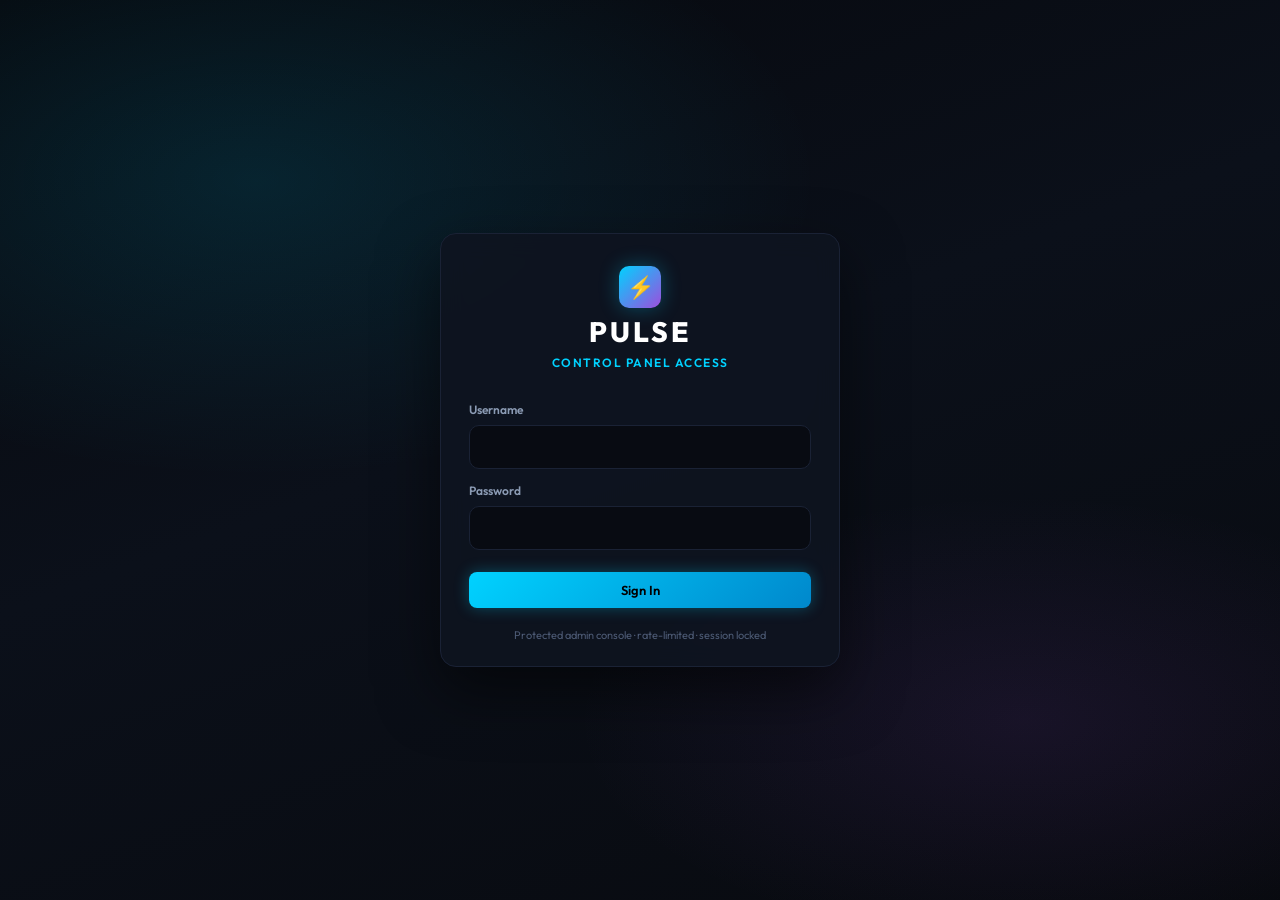
==== frontend/index.html @ a9aad453 "Ready control panel for Vercel deploy with hardened security and 1.0.0 channel. Add signed Supabase " ====
<!DOCTYPE html>
<html lang="en">
<head>
  <meta charset="UTF-8">
  <meta name="viewport" content="width=device-width, initial-scale=1.0">
  <title>Pulse Optimizer — Control Panel & Update Hub</title>
  <link rel="stylesheet" href="style.css">
  <link rel="preconnect" href="https://fonts.googleapis.com">
  <link rel="preconnect" href="https://fonts.gstatic.com" crossorigin>
  <link href="https://fonts.googleapis.com/css2?family=JetBrains+Mono:wght@400;600;700&family=Outfit:wght@300;400;500;600;700;800&display=swap" rel="stylesheet">
</head>
<body>
  <!-- Login Gate (shown until admin session is valid) -->
  <div id="login-screen" class="login-screen" aria-live="polite">
    <div class="login-backdrop"></div>
    <form id="login-form" class="login-card" autocomplete="off">
      <div class="login-brand">
        <div class="logo-icon">⚡</div>
        <h1>PULSE</h1>
        <p>Control Panel Access</p>
      </div>
      <label class="login-label" for="login-username">Username</label>
      <input id="login-username" class="login-input" type="text" name="username" autocomplete="username" spellcheck="false" required>
      <label class="login-label" for="login-password">Password</label>
      <input id="login-password" class="login-input" type="password" name="password" autocomplete="current-password" required>
      <p id="login-error" class="login-error" hidden></p>
      <button id="login-submit" class="btn btn-primary login-submit" type="submit">Sign In</button>
      <p class="login-hint">Protected admin console · rate-limited · session locked</p>
    </form>
  </div>

  <!-- Global storage warning — sits above the entire authenticated app -->
  <div id="storage-alert-banner" class="storage-alert-banner" hidden role="alert">
    <div class="storage-alert-inner">
      <div class="storage-alert-copy">
        <strong id="storage-alert-title">Release storage warning</strong>
        <span id="storage-alert-message">Past builds are filling the releases bucket.</span>
      </div>
      <div class="storage-alert-meter">
        <div class="storage-alert-meter-track">
          <div id="storage-alert-meter-fill" class="storage-alert-meter-fill"></div>
        </div>
        <span id="storage-alert-meter-label" class="storage-alert-meter-label">0%</span>
      </div>
      <div class="storage-alert-actions">
        <button type="button" class="btn btn-small btn-secondary" id="btn-storage-goto">Manage Releases</button>
        <button type="button" class="btn btn-small btn-danger" id="btn-storage-purge">Purge Old Builds</button>
        <button type="button" class="btn btn-tiny storage-alert-dismiss" id="btn-storage-dismiss" aria-label="Dismiss">✕</button>
      </div>
    </div>
  </div>

  <div id="app-root" class="app-container" hidden>
    <!-- Sidebar Navigation -->
    <aside class="sidebar">
      <div class="brand">
        <div class="logo-icon">⚡</div>
        <div class="brand-text">
          <h2>PULSE</h2>
          <span>CONTROL PANEL</span>
        </div>
      </div>

      <nav class="nav-menu">
        <a href="#dashboard" class="nav-item active" data-tab="dashboard">
          <span class="nav-icon">📊</span> Overview
        </a>
        <a href="#publisher" class="nav-item" data-tab="publisher">
          <span class="nav-icon">🚀</span> Release & Updates
        </a>
        <a href="#maintenance" class="nav-item" data-tab="maintenance">
          <span class="nav-icon">🛡️</span> Tweak Maintenance
        </a>
        <a href="#users" class="nav-item" data-tab="users">
          <span class="nav-icon">🔑</span> Users & Key Licenses
        </a>
        <a href="#config-editor" class="nav-item" data-tab="config-editor">
          <span class="nav-icon">🔧</span> Raw Config & API
        </a>
      </nav>

      <div class="sidebar-footer">
        <div class="status-indicator">
          <span class="dot pulse-green"></span>
          <span class="status-text" id="server-status-text">Checking server…</span>
        </div>
        <div class="api-target">
          <code>GET /api/health</code>
        </div>
        <button id="btn-logout" class="btn btn-secondary btn-logout" type="button">Sign Out</button>
      </div>
    </aside>

    <!-- Main Content Area -->
    <main class="main-content">
      <!-- Top Header -->
      <header class="top-header">
        <div class="header-title">
          <h1 id="page-title">Admin Dashboard</h1>
          <p class="subtitle">Global application orchestrator, update distribution hub & tweak kill-switch manager</p>
        </div>
        <div class="header-actions">
          <button id="btn-refresh" class="btn btn-secondary">
            <span class="btn-icon">🔄</span> Sync Live Data
          </button>
          <div class="version-pill" id="live-version-pill">
            <span class="pill-dot"></span>
            <span class="pill-text">v1.0.0 Live</span>
          </div>
        </div>
      </header>

      <!-- TAB: DASHBOARD OVERVIEW -->
      <section id="tab-dashboard" class="tab-pane active">
        <div class="metrics-grid">
          <div class="metric-card">
            <div class="metric-header">
              <span class="metric-label">CURRENT PRODUCTION VERSION</span>
              <span class="metric-icon">🏷️</span>
            </div>
            <div class="metric-value text-cyan" id="metric-version">v1.0.0</div>
            <div class="metric-sub" id="metric-date">Released: Today</div>
          </div>

          <div class="metric-card">
            <div class="metric-header">
              <span class="metric-label">TWEAKS UNDER MAINTENANCE</span>
              <span class="metric-icon">⚠️</span>
            </div>
            <div class="metric-value text-amber" id="metric-maintenance">0 Locked</div>
            <div class="metric-sub">Across all connected clients</div>
          </div>

          <div class="metric-card">
            <div class="metric-header">
              <span class="metric-label">PACKAGED BINARIES</span>
              <span class="metric-icon">📦</span>
            </div>
            <div class="metric-value text-purple" id="metric-releases">0 Builds</div>
            <div class="metric-sub">Stored in /public/downloads/</div>
          </div>

          <div class="metric-card">
            <div class="metric-header">
              <span class="metric-label">INTEGRITY HASH (SHA-256)</span>
              <span class="metric-icon">🔒</span>
            </div>
            <div class="metric-value-hash" id="metric-sha256">None Published</div>
            <div class="metric-sub">Automated 5s verification check</div>
          </div>
        </div>

        <div class="dashboard-sections-grid">
          <!-- Quick Status & Quick Tweak Panel -->
          <div class="panel-card">
            <div class="panel-header">
              <h3>⚡ Quick Maintenance Summary</h3>
              <button class="btn btn-small" onclick="switchTab('maintenance')">Manage All</button>
            </div>
            <div id="quick-maintenance-list" class="quick-list">
              <div class="empty-state">All tweaks are currently active and available to clients.</div>
            </div>
          </div>

          <!-- Active Release Notes Preview -->
          <div class="panel-card">
            <div class="panel-header">
              <h3>📝 Live Client Release Notes</h3>
              <button class="btn btn-small" onclick="switchTab('publisher')">Deploy Update</button>
            </div>
            <div class="changelog-preview" id="dashboard-changelog-preview">
              Loading changelog...
            </div>
          </div>
        </div>
      </section>

      <!-- TAB: RELEASE & UPDATES -->
      <section id="tab-publisher" class="tab-pane">
        <!-- Live channel + storage -->
        <div class="publisher-overview">
          <div class="panel-card live-channel-card">
            <div class="panel-header">
              <div>
                <h2>Live Update Channel</h2>
                <p class="subtitle">What desktop clients receive from <code>GET /api/config</code></p>
              </div>
              <span class="badge badge-green" id="live-channel-badge">LIVE</span>
            </div>
            <div class="live-channel-grid">
              <div class="live-stat">
                <span class="live-stat-label">Version</span>
                <span class="live-stat-value" id="pub-live-version">—</span>
              </div>
              <div class="live-stat">
                <span class="live-stat-label">Released</span>
                <span class="live-stat-value" id="pub-live-date">—</span>
              </div>
              <div class="live-stat">
                <span class="live-stat-label">Package Size</span>
                <span class="live-stat-value" id="pub-live-size">—</span>
              </div>
              <div class="live-stat">
                <span class="live-stat-label">Mandatory</span>
                <span class="live-stat-value" id="pub-live-mandatory">Yes</span>
              </div>
            </div>
            <div class="live-channel-meta">
              <div class="meta-row"><span>SHA-256</span><code id="pub-live-sha">—</code></div>
              <div class="meta-row"><span>Download URL</span><code id="pub-live-url">—</code></div>
            </div>
            <div class="live-changelog-box">
              <span class="live-stat-label">Live Changelog</span>
              <pre id="pub-live-changelog">No release published yet.</pre>
            </div>
          </div>

          <div class="panel-card storage-card">
            <div class="panel-header">
              <div>
                <h2>Release Storage</h2>
                <p class="subtitle">Past versions in the <code>releases</code> bucket</p>
              </div>
              <span class="badge" id="storage-level-badge">OK</span>
            </div>
            <div class="storage-usage-block">
              <div class="storage-usage-top">
                <strong id="storage-usage-human">0 B</strong>
                <span id="storage-usage-cap">of 500 MB</span>
              </div>
              <div class="storage-bar-track">
                <div id="storage-bar-fill" class="storage-bar-fill"></div>
              </div>
              <div class="storage-usage-foot">
                <span id="storage-file-count">0 builds</span>
                <span id="storage-percent">0% used</span>
              </div>
            </div>
            <p class="storage-hint" id="storage-hint-text">Keep a few prior builds for rollback. Purge when the meter turns amber.</p>
            <div class="storage-settings" id="storage-settings-panel">
              <button type="button" class="storage-settings-toggle" id="btn-toggle-storage-settings" aria-expanded="true">
                <span>Bucket capacity & alerts</span>
                <span class="storage-settings-chevron" id="storage-settings-chevron">▾</span>
              </button>
              <div class="storage-settings-body" id="storage-settings-body">
                <div class="storage-settings-grid">
                  <label>
                    Bucket size (MB)
                    <input type="number" id="storage-cap-mb" class="input-text" min="1" step="1" value="500">
                  </label>
                  <label>
                    Warn at (MB)
                    <input type="number" id="storage-warn-mb" class="input-text" min="1" step="1" value="400">
                  </label>
                  <label>
                    Critical at (MB)
                    <input type="number" id="storage-crit-mb" class="input-text" min="1" step="1" value="480">
                  </label>
                  <label>
                    Warn at # builds
                    <input type="number" id="storage-warn-count" class="input-text" min="1" step="1" value="8">
                  </label>
                  <label>
                    Critical at # builds
                    <input type="number" id="storage-crit-count" class="input-text" min="1" step="1" value="12">
                  </label>
                </div>
                <button type="button" class="btn btn-primary btn-small" id="btn-save-storage-settings">Save Capacity</button>
              </div>
              <div class="storage-settings-summary" id="storage-settings-summary" hidden>
                <span id="storage-settings-summary-text">500 MB bucket</span>
                <button type="button" class="btn btn-tiny btn-secondary" id="btn-edit-storage-settings">Edit</button>
              </div>
            </div>
            <div class="storage-actions">
              <button type="button" class="btn btn-secondary btn-small" id="btn-refresh-releases">Refresh</button>
              <button type="button" class="btn btn-danger btn-small" id="btn-purge-keep3">Purge (keep 3)</button>
            </div>
          </div>
        </div>

        <div class="panel-card">
          <div class="panel-header">
            <div>
              <h2>Deploy New Binary Update</h2>
              <p class="subtitle">Drop a compiled <code>.exe</code> to publish an update notice to all running desktop clients.</p>
            </div>
          </div>

          <form id="upload-form" class="publisher-form">
            <div class="drop-zone" id="drop-zone">
              <input type="file" id="file-input" name="file" accept=".exe" class="file-input-hidden">
              <div class="drop-zone-content">
                <div class="drop-icon">📥</div>
                <h3>Drag & Drop <code>PulseHardwareMonitor.exe</code> here</h3>
                <p>or click to browse your file system</p>
                <div class="file-details" id="file-details" style="display: none;">
                  <span class="badge badge-file" id="selected-file-name">file.exe</span>
                  <span class="file-size" id="selected-file-size">0 MB</span>
                </div>
              </div>
            </div>

            <div class="hash-calc-container" id="hash-preview-container" style="display: none;">
              <div class="hash-header">
                <span>Computed SHA-256 Checksum</span>
                <span id="hash-status-badge" class="badge badge-green">Ready</span>
              </div>
              <code id="calculated-sha256">Computing...</code>
            </div>

            <div class="form-row">
              <div class="form-group flex-1">
                <label for="version-input">Target Version (SemVer)</label>
                <input type="text" id="version-input" name="version" placeholder="e.g. 1.0.0" class="input-text" required>
                <small class="form-hint">Must be higher than client version (live: <span id="current-version-hint">1.0.0</span>) to trigger update prompts.</small>
              </div>
              <div class="form-group" style="min-width:180px;">
                <label for="mandatory-input">Update Policy</label>
                <select id="mandatory-input" name="mandatory" class="input-text">
                  <option value="true" selected>Mandatory (block app)</option>
                  <option value="false">Optional (prompt only)</option>
                </select>
              </div>
            </div>

            <div class="form-group">
              <div class="changelog-header-row">
                <label for="changelog-input">Release Changelog / Patch Notes</label>
                <div class="quick-format-btns">
                  <button type="button" class="btn btn-tiny" onclick="insertBullet('- ')">+ Bullet</button>
                  <button type="button" class="btn btn-tiny" onclick="insertSection('Added')">+ Added</button>
                  <button type="button" class="btn btn-tiny" onclick="insertSection('Improved')">+ Improved</button>
                  <button type="button" class="btn btn-tiny" onclick="insertSection('Fixed')">+ Fixed</button>
                  <button type="button" class="btn btn-tiny" onclick="insertSection('Notes')">+ Notes</button>
                </div>
              </div>
              <div class="changelog-template-row">
                <select id="changelog-template" class="input-text changelog-template-select">
                  <option value="">Choose a template...</option>
                  <option value="patch">Standard Patch Notes</option>
                  <option value="initial">Initial Release</option>
                  <option value="hotfix">Hotfix</option>
                  <option value="performance">Performance Update</option>
                  <option value="feature">Feature Drop</option>
                  <option value="security">Security Update</option>
                  <option value="maintenance">Maintenance / Polish</option>
                  <option value="ui">UI / Visual Refresh</option>
                  <option value="monitoring">Monitoring / Disk Health</option>
                  <option value="optimizer">Optimizer Suite</option>
                  <option value="auth">Auth / Licensing</option>
                  <option value="updater">Updater / Cloud Channel</option>
                </select>
                <button type="button" class="btn btn-secondary btn-tiny" onclick="insertTemplate()">Insert Template</button>
              </div>
              <textarea id="changelog-input" name="changelog" rows="10" class="textarea changelog-textarea" placeholder="- Added something useful&#10;- Improved stability&#10;- Fixed a reported bug" required maxlength="4000"></textarea>
              <div class="changelog-meta-row">
                <span class="form-hint">Use plain text bullets. Avoid emoji / markdown headings — the desktop app strips them for clean rendering.</span>
                <span id="changelog-char-count" class="changelog-char-count">0 / 4000</span>
              </div>
              <div class="changelog-live-preview" id="changelog-live-preview">Preview will appear here…</div>
            </div>

            <div class="form-actions">
              <button type="submit" id="btn-publish" class="btn btn-primary btn-large">
                <span class="btn-icon">🚀</span> Publish & Broadcast Update
              </button>
            </div>
          </form>
        </div>

        <div class="panel-card">
          <div class="panel-header">
            <div>
              <h2>Release History & Rollback</h2>
              <p class="subtitle">Roll any prior build back to live. Deleting a build frees bucket space.</p>
            </div>
          </div>
          <div class="table-wrap">
            <table class="data-table" id="releases-table">
              <thead>
                <tr>
                  <th>Version</th>
                  <th>Date</th>
                  <th>Size</th>
                  <th>SHA-256</th>
                  <th>Status</th>
                  <th>Actions</th>
                </tr>
              </thead>
              <tbody id="releases-tbody">
                <tr><td colspan="6" class="empty-state">No releases yet — publish your first build above.</td></tr>
              </tbody>
            </table>
          </div>
        </div>
      </section>

      <!-- TAB: TWEAK MAINTENANCE KILL-SWITCHES -->
      <section id="tab-maintenance" class="tab-pane">
        <div class="panel-card">
          <div class="panel-header">
            <div>
              <h2>🛡️ Remote Optimization Kill-Switches</h2>
              <p class="subtitle">Disabling a tweak instantly locks it on desktop clients, greys out the switch, and displays <code>⚠️ UNDER MAINTENANCE</code>.</p>
            </div>
            <div class="maintenance-actions">
              <button class="btn btn-secondary btn-small" id="btn-enable-all">Enable All</button>
              <button class="btn btn-danger btn-small" id="btn-lock-all">Lock All</button>
            </div>
          </div>

          <div class="tweaks-grid" id="tweaks-grid">
            <!-- Dynamically populated by app.js -->
          </div>
        </div>
      </section>

      <!-- TAB: USERS & KEY LICENSES -->
      <section id="tab-users" class="tab-pane">
        <div class="panel-card">
          <div class="panel-header">
            <div>
              <h2>🔑 Product Key Generator & User License Manager</h2>
              <p class="subtitle">Generate keys, track HWID locks, extend subscriptions, freeze keys, and audit live user activity logs.</p>
            </div>
          </div>

          <div class="form-row">
            <div class="form-group flex-1">
              <label for="key-duration-select">Key Subscription Duration</label>
              <select id="key-duration-select" class="input-text">
                <option value="1">1 Day (24 Hours Trial)</option>
                <option value="7">7 Days (Weekly Pass)</option>
                <option value="30" selected>30 Days (Monthly Pass)</option>
                <option value="365">365 Days (Annual VIP)</option>
                <option value="0">Lifetime (Infinite Access)</option>
              </select>
            </div>
            <div class="form-group" style="display:flex;align-items:flex-end;">
              <button id="btn-generate-key" class="btn btn-primary btn-large">
                <span class="btn-icon">🔑</span> Generate Product Key
              </button>
            </div>
          </div>

          <div class="hash-calc-container" id="generated-key-container" style="display: none;">
            <div class="hash-header">
              <span>🎉 Newly Generated Key (Unactivated until user redeems in app):</span>
              <span class="badge badge-green">Ready for User</span>
            </div>
            <code id="generated-key-display" style="font-size:16px;font-weight:bold;">PULSE-XXXX-XXXX-XXXX</code>
          </div>

          <h3 style="margin-top:24px;margin-bottom:12px;color:#fff;">Registered User Profiles & Keys</h3>
          <div class="quick-list" id="users-table-container">
            <div class="empty-state">No keys or user activations recorded yet.</div>
          </div>
        </div>
      </section>

      <!-- TAB: RAW CONFIG & API -->
      <section id="tab-config-editor" class="tab-pane">
        <div class="panel-card">
          <div class="panel-header">
            <div>
              <h2>🔧 Raw Configuration & REST API Endpoint</h2>
              <p class="subtitle">Live response served to desktop clients querying <code>GET /api/config</code></p>
            </div>
            <button id="btn-save-raw" class="btn btn-primary btn-small">💾 Save Raw JSON</button>
          </div>

          <div class="code-editor-wrapper">
            <textarea id="raw-json-editor" class="code-editor" spellcheck="false"></textarea>
          </div>
        </div>
      </section>
    </main>
  </div>

  <!-- Toast notification element -->
  <div id="toast" class="toast">Action completed successfully</div>

  <script src="app.js"></script>
</body>
</html>
---- frontend/style.css ----
:root {
  --bg-main: #080a0f;
  --bg-sidebar: #0b0e15;
  --bg-card: #0f1420;
  --bg-card-hover: #151b2a;
  --bg-input: #080b12;
  --border-color: #1a2235;
  --border-active: #2a3754;
  
  --color-cyan: #00d2ff;
  --color-purple: #9d4edd;
  --color-green: #06d6a0;
  --color-amber: #ffb703;
  --color-red: #ef476f;
  
  --text-main: #e2e8f0;
  --text-muted: #8b9bb4;
  --text-dim: #4d5b75;

  --font-main: 'Outfit', -apple-system, BlinkMacSystemFont, sans-serif;
  --font-mono: 'JetBrains Mono', monospace;
}

* {
  box-sizing: border-box;
  margin: 0;
  padding: 0;
}

body {
  background-color: var(--bg-main);
  color: var(--text-main);
  font-family: var(--font-main);
  min-height: 100vh;
  overflow-x: hidden;
  display: flex;
}

.app-container {
  display: flex;
  width: 100vw;
  min-height: 100vh;
}

/* Sidebar */
.sidebar {
  width: 260px;
  background-color: var(--bg-sidebar);
  border-right: 1px solid var(--border-color);
  display: flex;
  flex-direction: column;
  padding: 24px 16px;
  flex-shrink: 0;
}

.brand {
  display: flex;
  align-items: center;
  gap: 12px;
  padding-bottom: 24px;
  margin-bottom: 24px;
  border-bottom: 1px solid var(--border-color);
}

.logo-icon {
  width: 42px;
  height: 42px;
  background: linear-gradient(135deg, var(--color-cyan), var(--color-purple));
  border-radius: 10px;
  display: flex;
  align-items: center;
  justify-content: center;
  font-size: 22px;
  box-shadow: 0 0 20px rgba(0, 210, 255, 0.3);
}

.brand-text h2 {
  font-size: 20px;
  font-weight: 800;
  letter-spacing: 1px;
  color: #ffffff;
}

.brand-text span {
  font-size: 11px;
  color: var(--color-cyan);
  font-weight: 600;
  letter-spacing: 2px;
}

.nav-menu {
  display: flex;
  flex-direction: column;
  gap: 8px;
  flex: 1;
}

.nav-item {
  display: flex;
  align-items: center;
  gap: 12px;
  padding: 12px 16px;
  color: var(--text-muted);
  text-decoration: none;
  border-radius: 8px;
  font-size: 14px;
  font-weight: 500;
  transition: all 0.2s ease;
}

.nav-item:hover {
  background-color: var(--bg-card);
  color: var(--text-main);
}

.nav-item.active {
  background: linear-gradient(90deg, rgba(0, 210, 255, 0.15), rgba(157, 78, 221, 0.05));
  color: var(--color-cyan);
  border-left: 3px solid var(--color-cyan);
  font-weight: 600;
}

.nav-icon {
  font-size: 18px;
}

.sidebar-footer {
  padding-top: 16px;
  border-top: 1px solid var(--border-color);
}

.status-indicator {
  display: flex;
  align-items: center;
  gap: 8px;
  font-size: 12px;
  color: var(--text-muted);
  margin-bottom: 8px;
}

.dot {
  width: 8px;
  height: 8px;
  border-radius: 50%;
}

.pulse-green {
  background-color: var(--color-green);
  box-shadow: 0 0 10px var(--color-green);
  animation: pulse 2s infinite;
}

@keyframes pulse {
  0% { transform: scale(0.95); box-shadow: 0 0 0 0 rgba(6, 214, 160, 0.7); }
  70% { transform: scale(1); box-shadow: 0 0 0 8px rgba(6, 214, 160, 0); }
  100% { transform: scale(0.95); box-shadow: 0 0 0 0 rgba(6, 214, 160, 0); }
}

.api-target code {
  font-family: var(--font-mono);
  font-size: 11px;
  color: var(--text-dim);
  background: var(--bg-main);
  padding: 4px 8px;
  border-radius: 4px;
  display: block;
}

/* Main Content */
.main-content {
  flex: 1;
  padding: 32px 40px;
  overflow-y: auto;
  max-width: 1400px;
}

.top-header {
  display: flex;
  justify-content: space-between;
  align-items: center;
  margin-bottom: 32px;
}

.header-title h1 {
  font-size: 26px;
  font-weight: 700;
  color: #ffffff;
}

.subtitle {
  font-size: 14px;
  color: var(--text-muted);
  margin-top: 4px;
}

.header-actions {
  display: flex;
  align-items: center;
  gap: 16px;
}

.version-pill {
  display: flex;
  align-items: center;
  gap: 8px;
  background: rgba(6, 214, 160, 0.1);
  border: 1px solid rgba(6, 214, 160, 0.3);
  color: var(--color-green);
  padding: 8px 16px;
  border-radius: 20px;
  font-size: 13px;
  font-weight: 600;
  font-family: var(--font-mono);
}

.pill-dot {
  width: 6px;
  height: 6px;
  background-color: var(--color-green);
  border-radius: 50%;
}

/* Tabs */
.tab-pane {
  display: none;
  animation: fadeIn 0.3s ease;
}

.tab-pane.active {
  display: block;
}

@keyframes fadeIn {
  from { opacity: 0; transform: translateY(6px); }
  to { opacity: 1; transform: translateY(0); }
}

/* Metrics Grid */
.metrics-grid {
  display: grid;
  grid-template-columns: repeat(auto-fit, minmax(240px, 1fr));
  gap: 20px;
  margin-bottom: 32px;
}

.metric-card {
  background-color: var(--bg-card);
  border: 1px solid var(--border-color);
  border-radius: 12px;
  padding: 20px;
  display: flex;
  flex-direction: column;
  transition: transform 0.2s, border-color 0.2s;
}

.metric-card:hover {
  transform: translateY(-2px);
  border-color: var(--border-active);
}

.metric-header {
  display: flex;
  justify-content: space-between;
  align-items: center;
  margin-bottom: 12px;
}

.metric-label {
  font-size: 11px;
  font-weight: 700;
  letter-spacing: 1px;
  color: var(--text-muted);
}

.metric-value {
  font-size: 28px;
  font-weight: 800;
  font-family: var(--font-mono);
  margin-bottom: 6px;
}

.metric-value-hash {
  font-size: 11px;
  font-family: var(--font-mono);
  color: var(--text-main);
  word-break: break-all;
  background: var(--bg-main);
  padding: 6px 8px;
  border-radius: 6px;
  margin-bottom: 6px;
}

.metric-sub {
  font-size: 12px;
  color: var(--text-dim);
}

.text-cyan { color: var(--color-cyan); }
.text-amber { color: var(--color-amber); }
.text-purple { color: var(--color-purple); }
.text-green { color: var(--color-green); }

/* Panels */
.dashboard-sections-grid {
  display: grid;
  grid-template-columns: 1fr 1fr;
  gap: 24px;
}

.panel-card {
  background-color: var(--bg-card);
  border: 1px solid var(--border-color);
  border-radius: 14px;
  padding: 24px;
  margin-bottom: 24px;
}

.panel-header {
  display: flex;
  justify-content: space-between;
  align-items: center;
  margin-bottom: 20px;
}

.panel-header h2, .panel-header h3 {
  font-weight: 700;
  color: #ffffff;
}

.quick-list {
  display: flex;
  flex-direction: column;
  gap: 10px;
}

.quick-item {
  display: flex;
  align-items: center;
  justify-content: space-between;
  padding: 12px 16px;
  background: var(--bg-input);
  border: 1px solid var(--border-color);
  border-radius: 8px;
}

.empty-state {
  color: var(--text-muted);
  font-size: 13px;
  text-align: center;
  padding: 24px;
  background: var(--bg-main);
  border-radius: 8px;
  border: 1px dashed var(--border-color);
}

.changelog-preview {
  background: var(--bg-main);
  border: 1px solid var(--border-color);
  border-radius: 8px;
  padding: 16px;
  font-family: var(--font-mono);
  font-size: 13px;
  line-height: 1.6;
  white-space: pre-wrap;
  word-break: break-word;
  overflow-wrap: anywhere;
  max-height: 180px;
  overflow: auto;
  color: #cbd5e1;
}

/* Upload & Form */
.drop-zone {
  border: 2px dashed var(--border-active);
  border-radius: 12px;
  padding: 40px 20px;
  text-align: center;
  cursor: pointer;
  background: rgba(8, 11, 18, 0.5);
  transition: all 0.2s ease;
  margin-bottom: 20px;
}

.drop-zone:hover, .drop-zone.dragover {
  border-color: var(--color-cyan);
  background: rgba(0, 210, 255, 0.05);
}

.file-input-hidden {
  display: none;
}

.drop-icon {
  font-size: 40px;
  margin-bottom: 12px;
}

.drop-zone h3 {
  font-size: 16px;
  margin-bottom: 6px;
  color: #ffffff;
}

.drop-zone p {
  font-size: 13px;
  color: var(--text-muted);
}

.file-details {
  margin-top: 16px;
  display: flex;
  justify-content: center;
  align-items: center;
  gap: 12px;
}

.badge {
  padding: 4px 10px;
  border-radius: 6px;
  font-size: 12px;
  font-weight: 600;
  font-family: var(--font-mono);
}

.badge-file {
  background: rgba(157, 78, 221, 0.2);
  color: #d8b4fe;
  border: 1px solid rgba(157, 78, 221, 0.4);
}

.badge-green {
  background: rgba(6, 214, 160, 0.15);
  color: var(--color-green);
}

.badge-amber {
  background: rgba(255, 183, 3, 0.15);
  color: var(--color-amber);
}

.hash-calc-container {
  background: var(--bg-main);
  border: 1px solid var(--border-color);
  border-radius: 8px;
  padding: 14px 16px;
  margin-bottom: 20px;
}

.hash-header {
  display: flex;
  justify-content: space-between;
  align-items: center;
  font-size: 12px;
  color: var(--text-muted);
  margin-bottom: 6px;
}

.hash-calc-container code {
  font-family: var(--font-mono);
  font-size: 12px;
  color: var(--color-cyan);
  word-break: break-all;
}

.form-group {
  margin-bottom: 20px;
}

.form-group label {
  display: block;
  font-size: 13px;
  font-weight: 600;
  color: var(--text-main);
  margin-bottom: 8px;
}

.input-text, .textarea, .code-editor {
  width: 100%;
  background-color: var(--bg-input);
  border: 1px solid var(--border-color);
  border-radius: 8px;
  padding: 12px 16px;
  color: #ffffff;
  font-family: var(--font-main);
  font-size: 14px;
  outline: none;
  transition: border-color 0.2s;
}

.input-text:focus, .textarea:focus, .code-editor:focus {
  border-color: var(--color-cyan);
  box-shadow: 0 0 10px rgba(0, 210, 255, 0.15);
}

.form-hint {
  display: block;
  font-size: 11px;
  color: var(--text-dim);
  margin-top: 6px;
}

.changelog-header-row {
  display: flex;
  justify-content: space-between;
  align-items: center;
  margin-bottom: 8px;
}

.quick-format-btns {
  display: flex;
  gap: 8px;
  flex-wrap: wrap;
}

.changelog-template-row {
  display: flex;
  gap: 8px;
  margin-bottom: 8px;
  align-items: center;
}

.changelog-template-select {
  flex: 1;
  min-width: 0;
}

.changelog-textarea {
  min-height: 180px;
  font-family: var(--font-mono);
  font-size: 13px;
  line-height: 1.55;
  white-space: pre-wrap;
}

.changelog-meta-row {
  display: flex;
  justify-content: space-between;
  align-items: flex-start;
  gap: 12px;
  margin-top: 6px;
}

.changelog-char-count {
  font-size: 11px;
  color: var(--text-muted);
  font-family: var(--font-mono);
  white-space: nowrap;
}

.changelog-live-preview {
  margin-top: 10px;
  background: rgba(0, 0, 0, 0.28);
  border: 1px solid var(--border-color);
  border-radius: 8px;
  padding: 12px 14px;
  font-family: var(--font-mono);
  font-size: 12px;
  line-height: 1.5;
  color: #cbd5e1;
  white-space: pre-wrap;
  word-break: break-word;
  max-height: 160px;
  overflow: auto;
}

/* Buttons */
.btn {
  padding: 10px 18px;
  border-radius: 8px;
  font-family: var(--font-main);
  font-size: 13px;
  font-weight: 600;
  cursor: pointer;
  display: inline-flex;
  align-items: center;
  gap: 8px;
  border: none;
  transition: all 0.2s ease;
}

.btn-primary {
  background: linear-gradient(135deg, var(--color-cyan), #0088cc);
  color: #000000;
  box-shadow: 0 0 15px rgba(0, 210, 255, 0.3);
}

.btn-primary:hover {
  filter: brightness(1.15);
  box-shadow: 0 0 20px rgba(0, 210, 255, 0.5);
}

.btn-secondary {
  background: var(--bg-input);
  border: 1px solid var(--border-color);
  color: var(--text-main);
}

.btn-secondary:hover {
  background: var(--bg-card-hover);
  border-color: var(--border-active);
}

.btn-danger {
  background: rgba(239, 71, 111, 0.15);
  color: var(--color-red);
  border: 1px solid rgba(239, 71, 111, 0.3);
}

.btn-danger:hover {
  background: rgba(239, 71, 111, 0.25);
}

.btn-large {
  padding: 14px 28px;
  font-size: 15px;
  width: 100%;
  justify-content: center;
}

.btn-small {
  padding: 6px 12px;
  font-size: 12px;
}

.btn-tiny {
  padding: 4px 8px;
  font-size: 11px;
  background: var(--bg-input);
  border: 1px solid var(--border-color);
  color: var(--text-muted);
}

/* Tweaks Grid */
.tweaks-grid {
  display: grid;
  grid-template-columns: repeat(auto-fill, minmax(320px, 1fr));
  gap: 16px;
}

.tweak-card {
  background: var(--bg-input);
  border: 1px solid var(--border-color);
  border-radius: 10px;
  padding: 16px;
  display: flex;
  flex-direction: column;
  justify-content: space-between;
  transition: all 0.2s ease;
}

.tweak-card.maintenance {
  border-color: rgba(255, 183, 3, 0.4);
  background: rgba(255, 183, 3, 0.03);
}

.tweak-header {
  display: flex;
  justify-content: space-between;
  align-items: flex-start;
  margin-bottom: 10px;
}

.tweak-title {
  font-size: 14px;
  font-weight: 700;
  color: #ffffff;
}

.tweak-id {
  font-family: var(--font-mono);
  font-size: 11px;
  color: var(--text-dim);
}

.tweak-desc {
  font-size: 12px;
  color: var(--text-muted);
  line-height: 1.4;
  margin-bottom: 14px;
  flex: 1;
}

.tweak-footer {
  display: flex;
  justify-content: space-between;
  align-items: center;
  padding-top: 10px;
  border-top: 1px solid var(--border-color);
}

/* Switch Toggle */
.switch {
  position: relative;
  display: inline-block;
  width: 44px;
  height: 24px;
}

.switch input {
  opacity: 0;
  width: 0;
  height: 0;
}

.slider {
  position: absolute;
  cursor: pointer;
  top: 0; left: 0; right: 0; bottom: 0;
  background-color: #ffb703; /* Yellow = Under maintenance when checked is off */
  transition: .3s;
  border-radius: 24px;
}

.slider:before {
  position: absolute;
  content: "";
  height: 18px;
  width: 18px;
  left: 3px;
  bottom: 3px;
  background-color: white;
  transition: .3s;
  border-radius: 50%;
}

input:checked + .slider {
  background-color: var(--color-green); /* Active / Available */
}

input:checked + .slider:before {
  transform: translateX(20px);
}

/* Code Editor */
.code-editor {
  font-family: var(--font-mono);
  font-size: 13px;
  min-height: 400px;
  line-height: 1.5;
  color: #38bdf8;
  resize: vertical;
}

/* Toast */
.toast {
  position: fixed;
  bottom: 24px;
  right: 24px;
  background: var(--bg-card);
  border: 1px solid var(--color-cyan);
  color: #ffffff;
  padding: 12px 20px;
  border-radius: 8px;
  font-size: 13px;
  box-shadow: 0 10px 25px rgba(0, 0, 0, 0.5);
  transform: translateY(100px);
  opacity: 0;
  transition: all 0.3s ease;
  z-index: 1000;
}

.toast.show {
  transform: translateY(0);
  opacity: 1;
}

/* Form layout helpers */
.form-row {
  display: flex;
  gap: 16px;
  margin-bottom: 20px;
}
.flex-1 { flex: 1; }

.form-actions {
  margin-top: 8px;
}

.publisher-form {
  display: flex;
  flex-direction: column;
}

.file-size {
  font-size: 12px;
  color: var(--text-muted);
  font-family: var(--font-mono);
}

.maintenance-actions {
  display: flex;
  gap: 10px;
}

/* ===== Login Gate ===== */
.login-screen {
  position: fixed;
  inset: 0;
  z-index: 10000;
  display: flex;
  align-items: center;
  justify-content: center;
  padding: 24px;
}
.login-screen[hidden] { display: none !important; }
.login-backdrop {
  position: absolute;
  inset: 0;
  background:
    radial-gradient(ellipse 80% 60% at 20% 20%, rgba(0, 210, 255, 0.12), transparent 55%),
    radial-gradient(ellipse 70% 50% at 80% 80%, rgba(157, 78, 221, 0.10), transparent 50%),
    linear-gradient(160deg, #06080d 0%, #0b101a 45%, #080a0f 100%);
}
.login-card {
  position: relative;
  width: min(400px, 100%);
  background: rgba(15, 20, 32, 0.92);
  border: 1px solid var(--border-color);
  border-radius: 16px;
  padding: 32px 28px 24px;
  box-shadow: 0 24px 60px rgba(0, 0, 0, 0.55);
  display: flex;
  flex-direction: column;
  gap: 8px;
  backdrop-filter: blur(12px);
}
.login-brand {
  text-align: center;
  margin-bottom: 18px;
  display: flex;
  flex-direction: column;
  align-items: center;
  gap: 6px;
}
.login-brand h1 {
  font-size: 28px;
  font-weight: 800;
  letter-spacing: 3px;
  color: #fff;
}
.login-brand p {
  font-size: 12px;
  color: var(--color-cyan);
  letter-spacing: 1.5px;
  text-transform: uppercase;
  font-weight: 600;
}
.login-label {
  font-size: 12px;
  color: var(--text-muted);
  font-weight: 600;
  margin-top: 6px;
}
.login-input {
  width: 100%;
  background: var(--bg-input);
  border: 1px solid var(--border-color);
  border-radius: 10px;
  padding: 12px 14px;
  color: var(--text-main);
  font-family: var(--font-mono);
  font-size: 14px;
  outline: none;
  transition: border-color 0.15s ease;
}
.login-input:focus {
  border-color: var(--color-cyan);
}
.login-error {
  color: var(--color-red);
  font-size: 13px;
  margin: 4px 0 0;
  min-height: 18px;
}
.login-submit {
  margin-top: 14px;
  width: 100%;
  justify-content: center;
}
.login-hint {
  margin-top: 12px;
  text-align: center;
  font-size: 11px;
  color: var(--text-dim);
}
.btn-logout {
  width: 100%;
  margin-top: 14px;
  justify-content: center;
}
#app-root[hidden] { display: none !important; }

/* ===== Storage alert (above everything) ===== */
.storage-alert-banner {
  position: fixed;
  top: 0;
  left: 0;
  right: 0;
  z-index: 5000;
  padding: 10px 18px;
  background: linear-gradient(90deg, rgba(255, 140, 0, 0.95), rgba(220, 60, 40, 0.92));
  border-bottom: 1px solid rgba(255,255,255,0.15);
  box-shadow: 0 8px 24px rgba(0,0,0,0.35);
}
.storage-alert-banner[data-level="warning"] {
  background: linear-gradient(90deg, rgba(255, 170, 20, 0.95), rgba(230, 120, 20, 0.92));
}
.storage-alert-banner[data-level="critical"] {
  background: linear-gradient(90deg, rgba(220, 40, 40, 0.97), rgba(160, 20, 50, 0.95));
}
.storage-alert-inner {
  max-width: 1400px;
  margin: 0 auto;
  display: flex;
  align-items: center;
  gap: 18px;
  flex-wrap: wrap;
}
.storage-alert-copy {
  display: flex;
  flex-direction: column;
  gap: 2px;
  min-width: 220px;
  flex: 1;
  color: #fff;
}
.storage-alert-copy strong { font-size: 14px; font-weight: 700; }
.storage-alert-copy span { font-size: 12px; opacity: 0.92; }
.storage-alert-meter {
  display: flex;
  align-items: center;
  gap: 10px;
  min-width: 180px;
}
.storage-alert-meter-track {
  width: 140px;
  height: 8px;
  border-radius: 999px;
  background: rgba(0,0,0,0.28);
  overflow: hidden;
}
.storage-alert-meter-fill {
  height: 100%;
  width: 0%;
  background: #fff;
  border-radius: 999px;
  transition: width 0.35s ease;
}
.storage-alert-meter-label {
  font-family: var(--font-mono);
  font-size: 12px;
  color: #fff;
  font-weight: 700;
}
.storage-alert-actions {
  display: flex;
  align-items: center;
  gap: 8px;
}
.storage-alert-dismiss {
  background: rgba(0,0,0,0.25) !important;
  color: #fff !important;
  border: none !important;
}
body.has-storage-alert .app-container {
  padding-top: 58px;
}
body.has-storage-alert .login-screen {
  padding-top: 58px;
}

/* ===== Publisher depth ===== */
.publisher-overview {
  display: grid;
  grid-template-columns: 1.4fr 1fr;
  gap: 20px;
  margin-bottom: 20px;
}
@media (max-width: 1100px) {
  .publisher-overview { grid-template-columns: 1fr; }
}
.live-channel-grid {
  display: grid;
  grid-template-columns: repeat(4, 1fr);
  gap: 12px;
  margin-bottom: 16px;
}
@media (max-width: 900px) {
  .live-channel-grid { grid-template-columns: repeat(2, 1fr); }
}
.live-stat {
  background: rgba(255,255,255,0.03);
  border: 1px solid var(--border-color);
  border-radius: 10px;
  padding: 12px;
}
.live-stat-label {
  display: block;
  font-size: 10px;
  letter-spacing: 0.08em;
  text-transform: uppercase;
  color: var(--text-muted);
  margin-bottom: 6px;
  font-weight: 700;
}
.live-stat-value {
  font-family: var(--font-mono);
  font-size: 18px;
  font-weight: 700;
  color: #fff;
}
.live-channel-meta {
  display: flex;
  flex-direction: column;
  gap: 8px;
  margin-bottom: 14px;
}
.meta-row {
  display: grid;
  grid-template-columns: 110px 1fr;
  gap: 10px;
  align-items: start;
  font-size: 12px;
}
.meta-row span { color: var(--text-muted); padding-top: 2px; }
.meta-row code {
  font-family: var(--font-mono);
  font-size: 11px;
  color: var(--color-cyan);
  word-break: break-all;
  background: rgba(0,0,0,0.25);
  padding: 4px 8px;
  border-radius: 6px;
}
.live-changelog-box pre {
  margin: 8px 0 0;
  white-space: pre-wrap;
  word-break: break-word;
  overflow-wrap: anywhere;
  font-family: var(--font-mono);
  font-size: 12px;
  line-height: 1.5;
  color: var(--text-main);
  background: rgba(0,0,0,0.25);
  border: 1px solid var(--border-color);
  border-radius: 8px;
  padding: 12px;
  max-height: 140px;
  overflow: auto;
}
.storage-usage-block { margin: 8px 0 14px; }
.storage-usage-top {
  display: flex;
  justify-content: space-between;
  align-items: baseline;
  margin-bottom: 8px;
}
.storage-usage-top strong {
  font-size: 22px;
  font-family: var(--font-mono);
}
.storage-usage-top span, .storage-usage-foot {
  font-size: 12px;
  color: var(--text-muted);
}
.storage-bar-track {
  height: 12px;
  border-radius: 999px;
  background: rgba(255,255,255,0.06);
  border: 1px solid var(--border-color);
  overflow: hidden;
}
.storage-bar-fill {
  height: 100%;
  width: 0%;
  border-radius: 999px;
  background: linear-gradient(90deg, var(--color-cyan), var(--color-green));
  transition: width 0.4s ease, background 0.3s ease;
}
.storage-bar-fill[data-level="warning"] {
  background: linear-gradient(90deg, #ffb703, #fb8500);
}
.storage-bar-fill[data-level="critical"] {
  background: linear-gradient(90deg, #ff6b6b, #c1121f);
}
.storage-usage-foot {
  display: flex;
  justify-content: space-between;
  margin-top: 8px;
}
.storage-hint {
  font-size: 13px;
  color: var(--text-muted);
  margin-bottom: 14px;
  line-height: 1.45;
}
.storage-hint[data-level="warning"] { color: var(--color-amber); }
.storage-hint[data-level="critical"] { color: var(--color-red); }
.storage-actions { display: flex; gap: 10px; flex-wrap: wrap; }

.table-wrap { overflow-x: auto; }
.data-table {
  width: 100%;
  border-collapse: collapse;
  font-size: 13px;
}
.data-table th {
  text-align: left;
  font-size: 11px;
  letter-spacing: 0.06em;
  text-transform: uppercase;
  color: var(--text-muted);
  padding: 10px 12px;
  border-bottom: 1px solid var(--border-color);
}
.data-table td {
  padding: 12px;
  border-bottom: 1px solid rgba(255,255,255,0.04);
  vertical-align: middle;
}
.data-table tr:hover td { background: rgba(255,255,255,0.02); }
.sha-cell { font-size: 11px; color: var(--color-cyan); }
.row-actions { display: flex; gap: 8px; flex-wrap: wrap; }
.muted-action { color: var(--text-muted); font-size: 12px; }
.badge-red {
  background: rgba(239, 68, 68, 0.18);
  color: #fda4af;
}
.badge-muted {
  background: rgba(148, 163, 184, 0.12);
  color: #94a3b8;
}
select.input-text {
  appearance: none;
  background-image: linear-gradient(45deg, transparent 50%, #94a3b8 50%), linear-gradient(135deg, #94a3b8 50%, transparent 50%);
  background-position: calc(100% - 18px) calc(50% - 3px), calc(100% - 13px) calc(50% - 3px);
  background-size: 5px 5px, 5px 5px;
  background-repeat: no-repeat;
  padding-right: 32px;
}

.storage-settings {
  margin: 14px 0 16px;
  padding: 14px;
  border: 1px solid var(--border-color);
  border-radius: 10px;
  background: rgba(255,255,255,0.02);
}
.storage-settings-title {
  font-size: 12px;
  font-weight: 700;
  letter-spacing: 0.06em;
  text-transform: uppercase;
  color: var(--text-muted);
  margin-bottom: 12px;
}
.storage-settings-grid {
  display: grid;
  grid-template-columns: repeat(2, minmax(0, 1fr));
  gap: 10px;
  margin-bottom: 12px;
}
.storage-settings-grid label {
  display: flex;
  flex-direction: column;
  gap: 6px;
  font-size: 12px;
  color: var(--text-muted);
}
.storage-settings-grid .input-text {
  width: 100%;
}

.storage-settings-toggle {
  width: 100%;
  display: flex;
  align-items: center;
  justify-content: space-between;
  background: transparent;
  border: none;
  color: var(--text-muted);
  font-size: 12px;
  font-weight: 700;
  letter-spacing: 0.06em;
  text-transform: uppercase;
  cursor: pointer;
  padding: 0;
  margin-bottom: 10px;
}
.storage-settings-toggle:hover { color: #fff; }
.storage-settings-chevron { font-size: 14px; }
.storage-settings-body[hidden],
.storage-settings-summary[hidden] { display: none !important; }
.storage-settings-summary {
  display: flex;
  align-items: center;
  justify-content: space-between;
  gap: 10px;
  font-size: 13px;
  color: var(--text-main);
  background: rgba(0,0,0,0.2);
  border: 1px solid var(--border-color);
  border-radius: 8px;
  padding: 10px 12px;
}
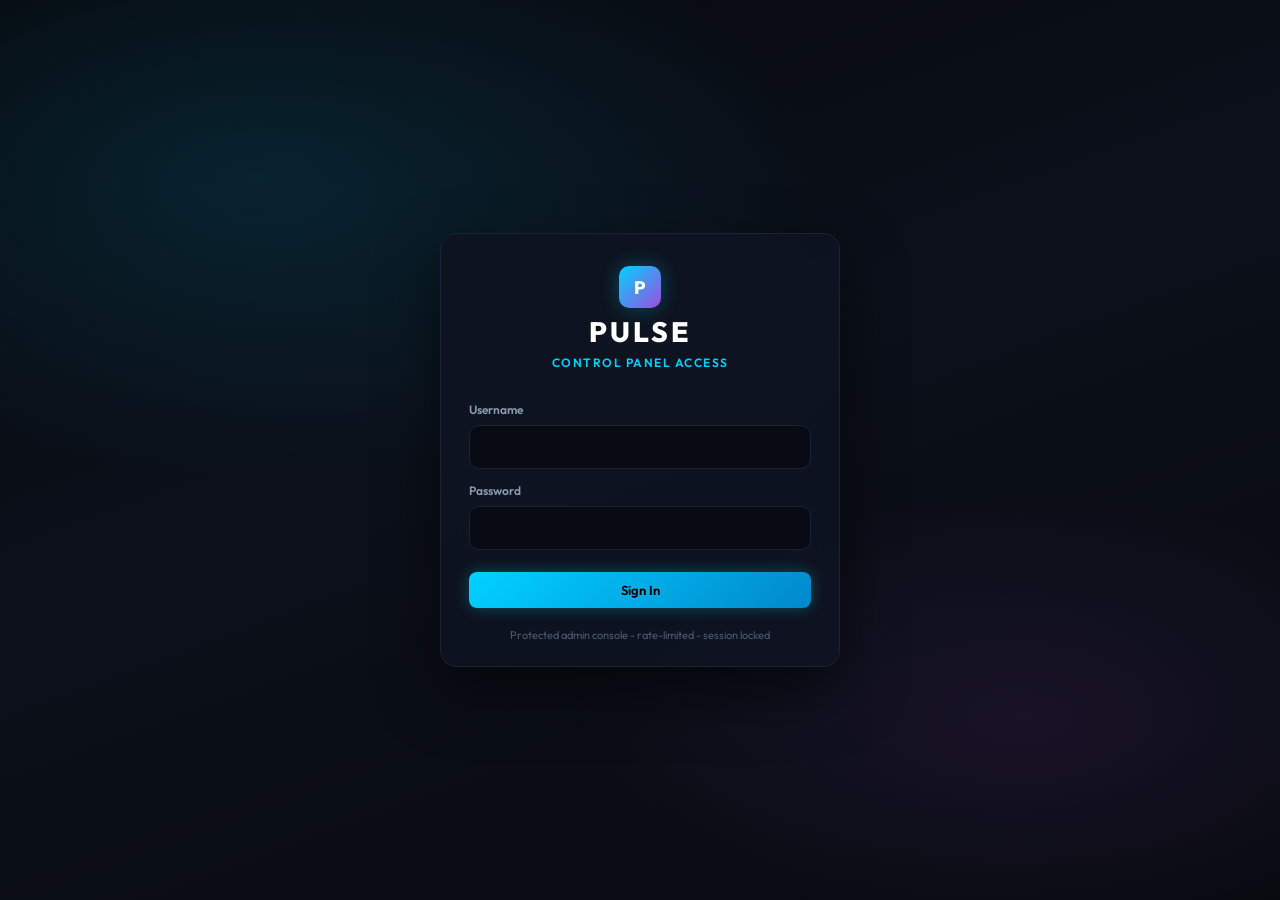
==== commit 818f74e2: "Fix CSP-blocked key actions and scrub mangled UI text." ====
--- a/frontend/index.html
+++ b/frontend/index.html
@@ -3,7 +3,7 @@
 <head>
   <meta charset="UTF-8">
   <meta name="viewport" content="width=device-width, initial-scale=1.0">
-  <title>Pulse Optimizer — Control Panel & Update Hub</title>
+  <title>Pulse Optimizer - Control Panel & Update Hub</title>
   <link rel="stylesheet" href="style.css">
   <link rel="preconnect" href="https://fonts.googleapis.com">
   <link rel="preconnect" href="https://fonts.gstatic.com" crossorigin>
@@ -15,7 +15,7 @@
     <div class="login-backdrop"></div>
     <form id="login-form" class="login-card" autocomplete="off">
       <div class="login-brand">
-        <div class="logo-icon">⚡</div>
+        <div class="logo-icon">P</div>
         <h1>PULSE</h1>
         <p>Control Panel Access</p>
       </div>
@@ -25,11 +25,11 @@
       <input id="login-password" class="login-input" type="password" name="password" autocomplete="current-password" required>
       <p id="login-error" class="login-error" hidden></p>
       <button id="login-submit" class="btn btn-primary login-submit" type="submit">Sign In</button>
-      <p class="login-hint">Protected admin console · rate-limited · session locked</p>
+      <p class="login-hint">Protected admin console - rate-limited - session locked</p>
     </form>
   </div>
 
-  <!-- Global storage warning — sits above the entire authenticated app -->
+  <!-- Global storage warning - sits above the entire authenticated app -->
   <div id="storage-alert-banner" class="storage-alert-banner" hidden role="alert">
     <div class="storage-alert-inner">
       <div class="storage-alert-copy">
@@ -45,7 +45,7 @@
       <div class="storage-alert-actions">
         <button type="button" class="btn btn-small btn-secondary" id="btn-storage-goto">Manage Releases</button>
         <button type="button" class="btn btn-small btn-danger" id="btn-storage-purge">Purge Old Builds</button>
-        <button type="button" class="btn btn-tiny storage-alert-dismiss" id="btn-storage-dismiss" aria-label="Dismiss">✕</button>
+        <button type="button" class="btn btn-tiny storage-alert-dismiss" id="btn-storage-dismiss" aria-label="Dismiss">x</button>
       </div>
     </div>
   </div>
@@ -54,7 +54,7 @@
     <!-- Sidebar Navigation -->
     <aside class="sidebar">
       <div class="brand">
-        <div class="logo-icon">⚡</div>
+        <div class="logo-icon">P</div>
         <div class="brand-text">
           <h2>PULSE</h2>
           <span>CONTROL PANEL</span>
@@ -63,26 +63,26 @@
 
       <nav class="nav-menu">
         <a href="#dashboard" class="nav-item active" data-tab="dashboard">
-          <span class="nav-icon">📊</span> Overview
+          <span class="nav-icon"></span> Overview
         </a>
         <a href="#publisher" class="nav-item" data-tab="publisher">
-          <span class="nav-icon">🚀</span> Release & Updates
+          <span class="nav-icon"></span> Release & Updates
         </a>
         <a href="#maintenance" class="nav-item" data-tab="maintenance">
-          <span class="nav-icon">🛡️</span> Tweak Maintenance
+          <span class="nav-icon"></span> Tweak Maintenance
         </a>
         <a href="#users" class="nav-item" data-tab="users">
-          <span class="nav-icon">🔑</span> Users & Key Licenses
+          <span class="nav-icon"></span> Users & Key Licenses
         </a>
         <a href="#config-editor" class="nav-item" data-tab="config-editor">
-          <span class="nav-icon">🔧</span> Raw Config & API
+          <span class="nav-icon"></span> Raw Config & API
         </a>
       </nav>
 
       <div class="sidebar-footer">
         <div class="status-indicator">
           <span class="dot pulse-green"></span>
-          <span class="status-text" id="server-status-text">Checking server…</span>
+          <span class="status-text" id="server-status-text">Checking server...</span>
         </div>
         <div class="api-target">
           <code>GET /api/health</code>
@@ -101,7 +101,7 @@
         </div>
         <div class="header-actions">
           <button id="btn-refresh" class="btn btn-secondary">
-            <span class="btn-icon">🔄</span> Sync Live Data
+            <span class="btn-icon"></span> Sync Live Data
           </button>
           <div class="version-pill" id="live-version-pill">
             <span class="pill-dot"></span>
@@ -116,7 +116,7 @@
           <div class="metric-card">
             <div class="metric-header">
               <span class="metric-label">CURRENT PRODUCTION VERSION</span>
-              <span class="metric-icon">🏷️</span>
+              <span class="metric-icon"></span>
             </div>
             <div class="metric-value text-cyan" id="metric-version">v1.0.0</div>
             <div class="metric-sub" id="metric-date">Released: Today</div>
@@ -125,7 +125,7 @@
           <div class="metric-card">
             <div class="metric-header">
               <span class="metric-label">TWEAKS UNDER MAINTENANCE</span>
-              <span class="metric-icon">⚠️</span>
+              <span class="metric-icon"></span>
             </div>
             <div class="metric-value text-amber" id="metric-maintenance">0 Locked</div>
             <div class="metric-sub">Across all connected clients</div>
@@ -134,7 +134,7 @@
           <div class="metric-card">
             <div class="metric-header">
               <span class="metric-label">PACKAGED BINARIES</span>
-              <span class="metric-icon">📦</span>
+              <span class="metric-icon"></span>
             </div>
             <div class="metric-value text-purple" id="metric-releases">0 Builds</div>
             <div class="metric-sub">Stored in /public/downloads/</div>
@@ -143,7 +143,7 @@
           <div class="metric-card">
             <div class="metric-header">
               <span class="metric-label">INTEGRITY HASH (SHA-256)</span>
-              <span class="metric-icon">🔒</span>
+              <span class="metric-icon"></span>
             </div>
             <div class="metric-value-hash" id="metric-sha256">None Published</div>
             <div class="metric-sub">Automated 5s verification check</div>
@@ -154,8 +154,8 @@
           <!-- Quick Status & Quick Tweak Panel -->
           <div class="panel-card">
             <div class="panel-header">
-              <h3>⚡ Quick Maintenance Summary</h3>
-              <button class="btn btn-small" onclick="switchTab('maintenance')">Manage All</button>
+              <h3>Quick Maintenance Summary</h3>
+              <button type="button" class="btn btn-small" data-action="switch-tab" data-tab="maintenance">Manage All</button>
             </div>
             <div id="quick-maintenance-list" class="quick-list">
               <div class="empty-state">All tweaks are currently active and available to clients.</div>
@@ -165,8 +165,8 @@
           <!-- Active Release Notes Preview -->
           <div class="panel-card">
             <div class="panel-header">
-              <h3>📝 Live Client Release Notes</h3>
-              <button class="btn btn-small" onclick="switchTab('publisher')">Deploy Update</button>
+              <h3>Live Client Release Notes</h3>
+              <button type="button" class="btn btn-small" data-action="switch-tab" data-tab="publisher">Deploy Update</button>
             </div>
             <div class="changelog-preview" id="dashboard-changelog-preview">
               Loading changelog...
@@ -190,15 +190,15 @@
             <div class="live-channel-grid">
               <div class="live-stat">
                 <span class="live-stat-label">Version</span>
-                <span class="live-stat-value" id="pub-live-version">—</span>
+                <span class="live-stat-value" id="pub-live-version">-</span>
               </div>
               <div class="live-stat">
                 <span class="live-stat-label">Released</span>
-                <span class="live-stat-value" id="pub-live-date">—</span>
+                <span class="live-stat-value" id="pub-live-date">-</span>
               </div>
               <div class="live-stat">
                 <span class="live-stat-label">Package Size</span>
-                <span class="live-stat-value" id="pub-live-size">—</span>
+                <span class="live-stat-value" id="pub-live-size">-</span>
               </div>
               <div class="live-stat">
                 <span class="live-stat-label">Mandatory</span>
@@ -206,8 +206,8 @@
               </div>
             </div>
             <div class="live-channel-meta">
-              <div class="meta-row"><span>SHA-256</span><code id="pub-live-sha">—</code></div>
-              <div class="meta-row"><span>Download URL</span><code id="pub-live-url">—</code></div>
+              <div class="meta-row"><span>SHA-256</span><code id="pub-live-sha">-</code></div>
+              <div class="meta-row"><span>Download URL</span><code id="pub-live-url">-</code></div>
             </div>
             <div class="live-changelog-box">
               <span class="live-stat-label">Live Changelog</span>
@@ -240,7 +240,7 @@
             <div class="storage-settings" id="storage-settings-panel">
               <button type="button" class="storage-settings-toggle" id="btn-toggle-storage-settings" aria-expanded="true">
                 <span>Bucket capacity & alerts</span>
-                <span class="storage-settings-chevron" id="storage-settings-chevron">▾</span>
+                <span class="storage-settings-chevron" id="storage-settings-chevron">v</span>
               </button>
               <div class="storage-settings-body" id="storage-settings-body">
                 <div class="storage-settings-grid">
@@ -291,7 +291,7 @@
             <div class="drop-zone" id="drop-zone">
               <input type="file" id="file-input" name="file" accept=".exe" class="file-input-hidden">
               <div class="drop-zone-content">
-                <div class="drop-icon">📥</div>
+                <div class="drop-icon"></div>
                 <h3>Drag & Drop <code>PulseHardwareMonitor.exe</code> here</h3>
                 <p>or click to browse your file system</p>
                 <div class="file-details" id="file-details" style="display: none;">
@@ -328,11 +328,11 @@
               <div class="changelog-header-row">
                 <label for="changelog-input">Release Changelog / Patch Notes</label>
                 <div class="quick-format-btns">
-                  <button type="button" class="btn btn-tiny" onclick="insertBullet('- ')">+ Bullet</button>
-                  <button type="button" class="btn btn-tiny" onclick="insertSection('Added')">+ Added</button>
-                  <button type="button" class="btn btn-tiny" onclick="insertSection('Improved')">+ Improved</button>
-                  <button type="button" class="btn btn-tiny" onclick="insertSection('Fixed')">+ Fixed</button>
-                  <button type="button" class="btn btn-tiny" onclick="insertSection('Notes')">+ Notes</button>
+                  <button type="button" class="btn btn-tiny" data-action="insert-bullet" data-prefix="- ">+ Bullet</button>
+                  <button type="button" class="btn btn-tiny" data-action="insert-section" data-section="Added">+ Added</button>
+                  <button type="button" class="btn btn-tiny" data-action="insert-section" data-section="Improved">+ Improved</button>
+                  <button type="button" class="btn btn-tiny" data-action="insert-section" data-section="Fixed">+ Fixed</button>
+                  <button type="button" class="btn btn-tiny" data-action="insert-section" data-section="Notes">+ Notes</button>
                 </div>
               </div>
               <div class="changelog-template-row">
@@ -351,19 +351,19 @@
                   <option value="auth">Auth / Licensing</option>
                   <option value="updater">Updater / Cloud Channel</option>
                 </select>
-                <button type="button" class="btn btn-secondary btn-tiny" onclick="insertTemplate()">Insert Template</button>
+                <button type="button" class="btn btn-secondary btn-tiny" data-action="insert-template">Insert Template</button>
               </div>
               <textarea id="changelog-input" name="changelog" rows="10" class="textarea changelog-textarea" placeholder="- Added something useful&#10;- Improved stability&#10;- Fixed a reported bug" required maxlength="4000"></textarea>
               <div class="changelog-meta-row">
-                <span class="form-hint">Use plain text bullets. Avoid emoji / markdown headings — the desktop app strips them for clean rendering.</span>
+                <span class="form-hint">Use plain text bullets. Avoid emoji / markdown headings - the desktop app strips them for clean rendering.</span>
                 <span id="changelog-char-count" class="changelog-char-count">0 / 4000</span>
               </div>
-              <div class="changelog-live-preview" id="changelog-live-preview">Preview will appear here…</div>
+              <div class="changelog-live-preview" id="changelog-live-preview">Preview will appear here...</div>
             </div>
 
             <div class="form-actions">
               <button type="submit" id="btn-publish" class="btn btn-primary btn-large">
-                <span class="btn-icon">🚀</span> Publish & Broadcast Update
+                <span class="btn-icon"></span> Publish & Broadcast Update
               </button>
             </div>
           </form>
@@ -389,7 +389,7 @@
                 </tr>
               </thead>
               <tbody id="releases-tbody">
-                <tr><td colspan="6" class="empty-state">No releases yet — publish your first build above.</td></tr>
+                <tr><td colspan="6" class="empty-state">No releases yet - publish your first build above.</td></tr>
               </tbody>
             </table>
           </div>
@@ -401,8 +401,8 @@
         <div class="panel-card">
           <div class="panel-header">
             <div>
-              <h2>🛡️ Remote Optimization Kill-Switches</h2>
-              <p class="subtitle">Disabling a tweak instantly locks it on desktop clients, greys out the switch, and displays <code>⚠️ UNDER MAINTENANCE</code>.</p>
+              <h2> Remote Optimization Kill-Switches</h2>
+              <p class="subtitle">Disabling a tweak instantly locks it on desktop clients, greys out the switch, and displays <code> UNDER MAINTENANCE</code>.</p>
             </div>
             <div class="maintenance-actions">
               <button class="btn btn-secondary btn-small" id="btn-enable-all">Enable All</button>
@@ -421,7 +421,7 @@
         <div class="panel-card">
           <div class="panel-header">
             <div>
-              <h2>🔑 Product Key Generator & User License Manager</h2>
+              <h2> Product Key Generator & User License Manager</h2>
               <p class="subtitle">Generate keys, track HWID locks, extend subscriptions, freeze keys, and audit live user activity logs.</p>
             </div>
           </div>
@@ -439,14 +439,14 @@
             </div>
             <div class="form-group" style="display:flex;align-items:flex-end;">
               <button id="btn-generate-key" class="btn btn-primary btn-large">
-                <span class="btn-icon">🔑</span> Generate Product Key
+                <span class="btn-icon"></span> Generate Product Key
               </button>
             </div>
           </div>
 
           <div class="hash-calc-container" id="generated-key-container" style="display: none;">
             <div class="hash-header">
-              <span>🎉 Newly Generated Key (Unactivated until user redeems in app):</span>
+              <span> Newly Generated Key (Unactivated until user redeems in app):</span>
               <span class="badge badge-green">Ready for User</span>
             </div>
             <code id="generated-key-display" style="font-size:16px;font-weight:bold;">PULSE-XXXX-XXXX-XXXX</code>
@@ -464,10 +464,10 @@
         <div class="panel-card">
           <div class="panel-header">
             <div>
-              <h2>🔧 Raw Configuration & REST API Endpoint</h2>
+              <h2> Raw Configuration & REST API Endpoint</h2>
               <p class="subtitle">Live response served to desktop clients querying <code>GET /api/config</code></p>
             </div>
-            <button id="btn-save-raw" class="btn btn-primary btn-small">💾 Save Raw JSON</button>
+            <button id="btn-save-raw" class="btn btn-primary btn-small"> Save Raw JSON</button>
           </div>
 
           <div class="code-editor-wrapper">
--- a/frontend/style.css
+++ b/frontend/style.css
@@ -70,7 +70,10 @@
   display: flex;
   align-items: center;
   justify-content: center;
-  font-size: 22px;
+  font-size: 18px;
+  font-weight: 800;
+  color: #ffffff;
+  letter-spacing: 0;
   box-shadow: 0 0 20px rgba(0, 210, 255, 0.3);
 }
 
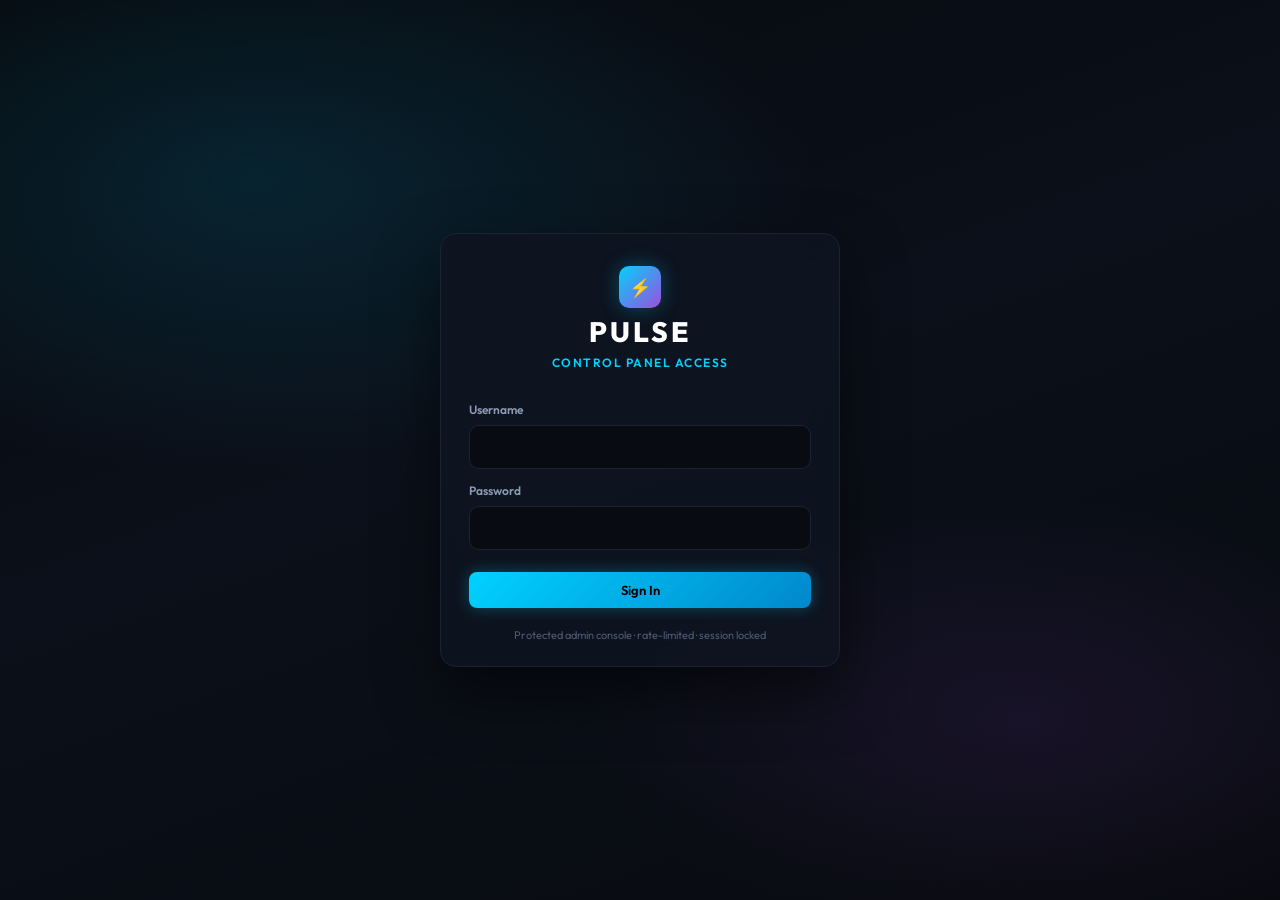
==== commit e027addf: "Restore UTF-8 UI emojis without reintroducing mangled encoding. Keeps the CSP-safe data-action handl" ====
--- a/frontend/index.html
+++ b/frontend/index.html
@@ -3,7 +3,7 @@
 <head>
   <meta charset="UTF-8">
   <meta name="viewport" content="width=device-width, initial-scale=1.0">
-  <title>Pulse Optimizer - Control Panel & Update Hub</title>
+  <title>Pulse Optimizer — Control Panel & Update Hub</title>
   <link rel="stylesheet" href="style.css">
   <link rel="preconnect" href="https://fonts.googleapis.com">
   <link rel="preconnect" href="https://fonts.gstatic.com" crossorigin>
@@ -15,7 +15,7 @@
     <div class="login-backdrop"></div>
     <form id="login-form" class="login-card" autocomplete="off">
       <div class="login-brand">
-        <div class="logo-icon">P</div>
+        <div class="logo-icon">⚡</div>
         <h1>PULSE</h1>
         <p>Control Panel Access</p>
       </div>
@@ -25,11 +25,11 @@
       <input id="login-password" class="login-input" type="password" name="password" autocomplete="current-password" required>
       <p id="login-error" class="login-error" hidden></p>
       <button id="login-submit" class="btn btn-primary login-submit" type="submit">Sign In</button>
-      <p class="login-hint">Protected admin console - rate-limited - session locked</p>
+      <p class="login-hint">Protected admin console · rate-limited · session locked</p>
     </form>
   </div>
 
-  <!-- Global storage warning - sits above the entire authenticated app -->
+  <!-- Global storage warning — sits above the entire authenticated app -->
   <div id="storage-alert-banner" class="storage-alert-banner" hidden role="alert">
     <div class="storage-alert-inner">
       <div class="storage-alert-copy">
@@ -45,7 +45,7 @@
       <div class="storage-alert-actions">
         <button type="button" class="btn btn-small btn-secondary" id="btn-storage-goto">Manage Releases</button>
         <button type="button" class="btn btn-small btn-danger" id="btn-storage-purge">Purge Old Builds</button>
-        <button type="button" class="btn btn-tiny storage-alert-dismiss" id="btn-storage-dismiss" aria-label="Dismiss">x</button>
+        <button type="button" class="btn btn-tiny storage-alert-dismiss" id="btn-storage-dismiss" aria-label="Dismiss">✕</button>
       </div>
     </div>
   </div>
@@ -54,7 +54,7 @@
     <!-- Sidebar Navigation -->
     <aside class="sidebar">
       <div class="brand">
-        <div class="logo-icon">P</div>
+        <div class="logo-icon">⚡</div>
         <div class="brand-text">
           <h2>PULSE</h2>
           <span>CONTROL PANEL</span>
@@ -63,26 +63,26 @@
 
       <nav class="nav-menu">
         <a href="#dashboard" class="nav-item active" data-tab="dashboard">
-          <span class="nav-icon"></span> Overview
+          <span class="nav-icon">📊</span> Overview
         </a>
         <a href="#publisher" class="nav-item" data-tab="publisher">
-          <span class="nav-icon"></span> Release & Updates
+          <span class="nav-icon">🚀</span> Release & Updates
         </a>
         <a href="#maintenance" class="nav-item" data-tab="maintenance">
-          <span class="nav-icon"></span> Tweak Maintenance
+          <span class="nav-icon">🛡️</span> Tweak Maintenance
         </a>
         <a href="#users" class="nav-item" data-tab="users">
-          <span class="nav-icon"></span> Users & Key Licenses
+          <span class="nav-icon">🔑</span> Users & Key Licenses
         </a>
         <a href="#config-editor" class="nav-item" data-tab="config-editor">
-          <span class="nav-icon"></span> Raw Config & API
+          <span class="nav-icon">🔧</span> Raw Config & API
         </a>
       </nav>
 
       <div class="sidebar-footer">
         <div class="status-indicator">
           <span class="dot pulse-green"></span>
-          <span class="status-text" id="server-status-text">Checking server...</span>
+          <span class="status-text" id="server-status-text">Checking server…</span>
         </div>
         <div class="api-target">
           <code>GET /api/health</code>
@@ -101,7 +101,7 @@
         </div>
         <div class="header-actions">
           <button id="btn-refresh" class="btn btn-secondary">
-            <span class="btn-icon"></span> Sync Live Data
+            <span class="btn-icon">🔄</span> Sync Live Data
           </button>
           <div class="version-pill" id="live-version-pill">
             <span class="pill-dot"></span>
@@ -116,7 +116,7 @@
           <div class="metric-card">
             <div class="metric-header">
               <span class="metric-label">CURRENT PRODUCTION VERSION</span>
-              <span class="metric-icon"></span>
+              <span class="metric-icon">🏷️</span>
             </div>
             <div class="metric-value text-cyan" id="metric-version">v1.0.0</div>
             <div class="metric-sub" id="metric-date">Released: Today</div>
@@ -125,7 +125,7 @@
           <div class="metric-card">
             <div class="metric-header">
               <span class="metric-label">TWEAKS UNDER MAINTENANCE</span>
-              <span class="metric-icon"></span>
+              <span class="metric-icon">⚠️</span>
             </div>
             <div class="metric-value text-amber" id="metric-maintenance">0 Locked</div>
             <div class="metric-sub">Across all connected clients</div>
@@ -134,7 +134,7 @@
           <div class="metric-card">
             <div class="metric-header">
               <span class="metric-label">PACKAGED BINARIES</span>
-              <span class="metric-icon"></span>
+              <span class="metric-icon">📦</span>
             </div>
             <div class="metric-value text-purple" id="metric-releases">0 Builds</div>
             <div class="metric-sub">Stored in /public/downloads/</div>
@@ -143,7 +143,7 @@
           <div class="metric-card">
             <div class="metric-header">
               <span class="metric-label">INTEGRITY HASH (SHA-256)</span>
-              <span class="metric-icon"></span>
+              <span class="metric-icon">🔒</span>
             </div>
             <div class="metric-value-hash" id="metric-sha256">None Published</div>
             <div class="metric-sub">Automated 5s verification check</div>
@@ -154,7 +154,7 @@
           <!-- Quick Status & Quick Tweak Panel -->
           <div class="panel-card">
             <div class="panel-header">
-              <h3>Quick Maintenance Summary</h3>
+              <h3>⚡ Quick Maintenance Summary</h3>
               <button type="button" class="btn btn-small" data-action="switch-tab" data-tab="maintenance">Manage All</button>
             </div>
             <div id="quick-maintenance-list" class="quick-list">
@@ -165,7 +165,7 @@
           <!-- Active Release Notes Preview -->
           <div class="panel-card">
             <div class="panel-header">
-              <h3>Live Client Release Notes</h3>
+              <h3>📝 Live Client Release Notes</h3>
               <button type="button" class="btn btn-small" data-action="switch-tab" data-tab="publisher">Deploy Update</button>
             </div>
             <div class="changelog-preview" id="dashboard-changelog-preview">
@@ -190,15 +190,15 @@
             <div class="live-channel-grid">
               <div class="live-stat">
                 <span class="live-stat-label">Version</span>
-                <span class="live-stat-value" id="pub-live-version">-</span>
+                <span class="live-stat-value" id="pub-live-version">—</span>
               </div>
               <div class="live-stat">
                 <span class="live-stat-label">Released</span>
-                <span class="live-stat-value" id="pub-live-date">-</span>
+                <span class="live-stat-value" id="pub-live-date">—</span>
               </div>
               <div class="live-stat">
                 <span class="live-stat-label">Package Size</span>
-                <span class="live-stat-value" id="pub-live-size">-</span>
+                <span class="live-stat-value" id="pub-live-size">—</span>
               </div>
               <div class="live-stat">
                 <span class="live-stat-label">Mandatory</span>
@@ -206,8 +206,8 @@
               </div>
             </div>
             <div class="live-channel-meta">
-              <div class="meta-row"><span>SHA-256</span><code id="pub-live-sha">-</code></div>
-              <div class="meta-row"><span>Download URL</span><code id="pub-live-url">-</code></div>
+              <div class="meta-row"><span>SHA-256</span><code id="pub-live-sha">—</code></div>
+              <div class="meta-row"><span>Download URL</span><code id="pub-live-url">—</code></div>
             </div>
             <div class="live-changelog-box">
               <span class="live-stat-label">Live Changelog</span>
@@ -240,7 +240,7 @@
             <div class="storage-settings" id="storage-settings-panel">
               <button type="button" class="storage-settings-toggle" id="btn-toggle-storage-settings" aria-expanded="true">
                 <span>Bucket capacity & alerts</span>
-                <span class="storage-settings-chevron" id="storage-settings-chevron">v</span>
+                <span class="storage-settings-chevron" id="storage-settings-chevron">▾</span>
               </button>
               <div class="storage-settings-body" id="storage-settings-body">
                 <div class="storage-settings-grid">
@@ -291,7 +291,7 @@
             <div class="drop-zone" id="drop-zone">
               <input type="file" id="file-input" name="file" accept=".exe" class="file-input-hidden">
               <div class="drop-zone-content">
-                <div class="drop-icon"></div>
+                <div class="drop-icon">📥</div>
                 <h3>Drag & Drop <code>PulseHardwareMonitor.exe</code> here</h3>
                 <p>or click to browse your file system</p>
                 <div class="file-details" id="file-details" style="display: none;">
@@ -355,15 +355,15 @@
               </div>
               <textarea id="changelog-input" name="changelog" rows="10" class="textarea changelog-textarea" placeholder="- Added something useful&#10;- Improved stability&#10;- Fixed a reported bug" required maxlength="4000"></textarea>
               <div class="changelog-meta-row">
-                <span class="form-hint">Use plain text bullets. Avoid emoji / markdown headings - the desktop app strips them for clean rendering.</span>
+                <span class="form-hint">Use plain text bullets. Avoid emoji / markdown headings — the desktop app strips them for clean rendering.</span>
                 <span id="changelog-char-count" class="changelog-char-count">0 / 4000</span>
               </div>
-              <div class="changelog-live-preview" id="changelog-live-preview">Preview will appear here...</div>
+              <div class="changelog-live-preview" id="changelog-live-preview">Preview will appear here…</div>
             </div>
 
             <div class="form-actions">
               <button type="submit" id="btn-publish" class="btn btn-primary btn-large">
-                <span class="btn-icon"></span> Publish & Broadcast Update
+                <span class="btn-icon">🚀</span> Publish & Broadcast Update
               </button>
             </div>
           </form>
@@ -389,7 +389,7 @@
                 </tr>
               </thead>
               <tbody id="releases-tbody">
-                <tr><td colspan="6" class="empty-state">No releases yet - publish your first build above.</td></tr>
+                <tr><td colspan="6" class="empty-state">No releases yet — publish your first build above.</td></tr>
               </tbody>
             </table>
           </div>
@@ -401,8 +401,8 @@
         <div class="panel-card">
           <div class="panel-header">
             <div>
-              <h2> Remote Optimization Kill-Switches</h2>
-              <p class="subtitle">Disabling a tweak instantly locks it on desktop clients, greys out the switch, and displays <code> UNDER MAINTENANCE</code>.</p>
+              <h2>🛡️ Remote Optimization Kill-Switches</h2>
+              <p class="subtitle">Disabling a tweak instantly locks it on desktop clients, greys out the switch, and displays <code>⚠️ UNDER MAINTENANCE</code>.</p>
             </div>
             <div class="maintenance-actions">
               <button class="btn btn-secondary btn-small" id="btn-enable-all">Enable All</button>
@@ -421,7 +421,7 @@
         <div class="panel-card">
           <div class="panel-header">
             <div>
-              <h2> Product Key Generator & User License Manager</h2>
+              <h2>🔑 Product Key Generator & User License Manager</h2>
               <p class="subtitle">Generate keys, track HWID locks, extend subscriptions, freeze keys, and audit live user activity logs.</p>
             </div>
           </div>
@@ -439,14 +439,14 @@
             </div>
             <div class="form-group" style="display:flex;align-items:flex-end;">
               <button id="btn-generate-key" class="btn btn-primary btn-large">
-                <span class="btn-icon"></span> Generate Product Key
+                <span class="btn-icon">🔑</span> Generate Product Key
               </button>
             </div>
           </div>
 
           <div class="hash-calc-container" id="generated-key-container" style="display: none;">
             <div class="hash-header">
-              <span> Newly Generated Key (Unactivated until user redeems in app):</span>
+              <span>🎉 Newly Generated Key (Unactivated until user redeems in app):</span>
               <span class="badge badge-green">Ready for User</span>
             </div>
             <code id="generated-key-display" style="font-size:16px;font-weight:bold;">PULSE-XXXX-XXXX-XXXX</code>
@@ -464,10 +464,10 @@
         <div class="panel-card">
           <div class="panel-header">
             <div>
-              <h2> Raw Configuration & REST API Endpoint</h2>
+              <h2>🔧 Raw Configuration & REST API Endpoint</h2>
               <p class="subtitle">Live response served to desktop clients querying <code>GET /api/config</code></p>
             </div>
-            <button id="btn-save-raw" class="btn btn-primary btn-small"> Save Raw JSON</button>
+            <button id="btn-save-raw" class="btn btn-primary btn-small">💾 Save Raw JSON</button>
           </div>
 
           <div class="code-editor-wrapper">
